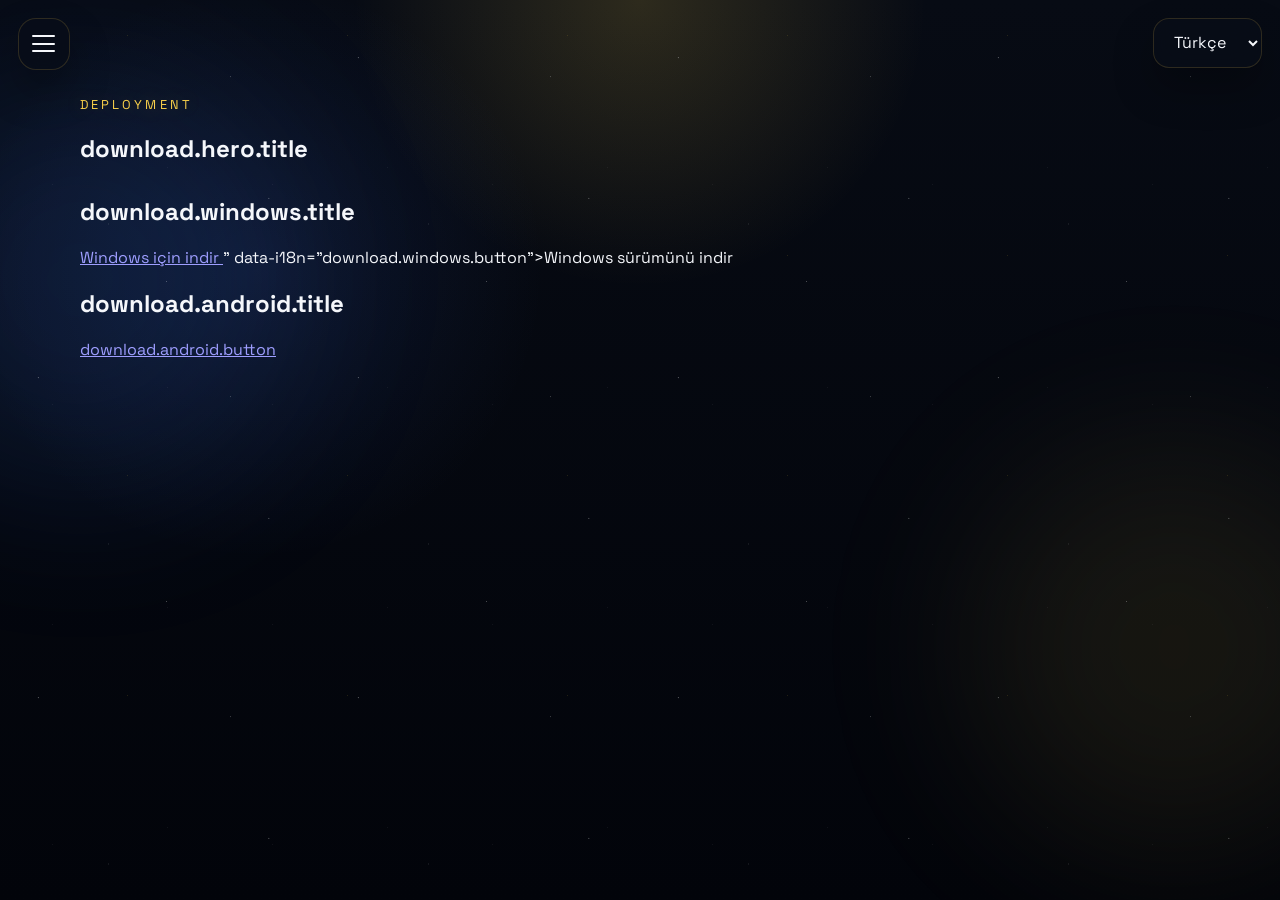
==== download.html @ 8c24c2ae "Update download.html" ====
<!DOCTYPE html>
<html lang="tr">
<head>
  <meta charset="UTF-8">
  <meta name="viewport" content="width=device-width, initial-scale=1.0">
  <meta name="referrer" content="strict-origin-when-cross-origin">
  <meta name="theme-color" content="#070b14">
  <title>Star Wars Holocron Archive by Eren</title>
  <link rel="preconnect" href="https://fonts.googleapis.com">
  <link rel="preconnect" href="https://fonts.gstatic.com" crossorigin>
  <link href="https://fonts.googleapis.com/css2?family=Space+Grotesk:wght@400;500;700&display=swap" rel="stylesheet">
  <link rel="stylesheet" href="styles.css">
</head>
<body>
  <div class="language-switcher">
    <label class="sr-only" for="languageSelect">Dil seçimi</label>
    <select id="languageSelect" class="language-select" aria-label="Dil seçimi">
      <option value="tr">Türkçe</option>
      <option value="en">English</option>
    </select>
  </div>

  <button
    id="menuToggle"
    class="menu-toggle"
    type="button"
    aria-label="Menüyü aç"
    aria-expanded="false"
    aria-controls="siteMenu"
  >
    <span></span>
    <span></span>
    <span></span>
  </button>

  <aside id="siteMenu" class="site-menu hidden" aria-hidden="true">
    <div id="menuBackdrop" class="site-menu-backdrop" data-nav-close></div>
    <nav class="site-menu-panel" aria-label="Site menüsü">
      <p class="site-menu-eyebrow" data-i18n="menu.navigation">Navigation</p>
      <a class="site-menu-link" href="index.html" data-nav-close data-i18n="menu.home">Anasayfa</a>
      <a class="site-menu-link" href="history.html" data-nav-close data-i18n="menu.history">Tarihçe</a>
      <a class="site-menu-link" href="download.html" data-nav-close data-i18n="menu.download">Uygulamayı İndir</a>
    </nav>
  </aside>

  <div class="background-glow background-glow-left"></div>
  <div class="background-glow background-glow-right"></div>
  <div class="starfield starfield-back"></div>
  <div class="starfield starfield-front"></div>

  <main class="page-shell page-shell-history">
    <section class="history-hero">
      <p class="eyebrow">Deployment</p>
      <h1 data-i18n="download.hero.title">Uygulamayı İndirin!</h1>
    </section>

    <section class="download-grid">
      <article class="download-card">
        <h2 data-i18n="download.windows.title">Windows için indir</h2>
        <a class="download-link" href="<a href="https://github.com/Erensw099/Star-Wars/raw/main/release-tauri/Star-Wars-Holocron-Archive-by-Eren-Tauri.zip">
  Windows için indir
</a>
" data-i18n="download.windows.button">Windows sürümünü indir</a>
      </article>

      <article class="download-card">
        <h2 data-i18n="download.android.title">Android için indir</h2>
        <a class="download-link disabled" href="#" aria-disabled="true" data-i18n="download.android.button">Yakında</a>
      </article>
    </section>
  </main>

  <script src="app.js" defer></script>
</body>
</html>
---- styles.css ----
:root {
  --bg: #03060d;
  --panel: linear-gradient(180deg, rgba(11, 18, 34, 0.92), rgba(7, 12, 24, 0.9));
  --panel-border: rgba(250, 204, 21, 0.2);
  --text: #f5f7fb;
  --muted: #99abc7;
  --accent: #8bd8ff;
  --accent-strong: #f7cf4b;
  --shadow: 0 26px 70px rgba(0, 0, 0, 0.48);
}

* {
  box-sizing: border-box;
}

html {
  color-scheme: dark;
  -webkit-text-size-adjust: 100%;
}

body {
  margin: 0;
  min-height: 100vh;
  font-family: "Space Grotesk", sans-serif;
  color: var(--text);
  background:
    radial-gradient(circle at top, rgba(247, 207, 75, 0.16), transparent 26%),
    radial-gradient(circle at 20% 30%, rgba(70, 122, 255, 0.12), transparent 24%),
    linear-gradient(180deg, #070b14 0%, #02040a 100%);
  overflow-x: hidden;
  position: relative;
}

body.menu-open {
  overflow: hidden;
}

.language-switcher {
  position: fixed;
  top: 1.1rem;
  right: 1.1rem;
  z-index: 35;
}

.language-select {
  min-height: 3rem;
  padding: 0.8rem 1rem;
  border: 1px solid rgba(247, 207, 75, 0.16);
  border-radius: 16px;
  background: rgba(8, 13, 24, 0.8);
  color: var(--text);
  font: inherit;
  box-shadow: 0 20px 40px rgba(0, 0, 0, 0.28);
  backdrop-filter: blur(16px);
}

.background-glow {
  position: fixed;
  width: 26rem;
  height: 26rem;
  border-radius: 50%;
  filter: blur(90px);
  opacity: 0.35;
  pointer-events: none;
}

.background-glow-left {
  top: 8%;
  left: -10%;
  background: rgba(61, 127, 255, 0.38);
}

.background-glow-right {
  right: -8%;
  bottom: 5%;
  background: rgba(247, 207, 75, 0.24);
}

.starfield {
  position: fixed;
  inset: 0;
  pointer-events: none;
  background-repeat: repeat;
  opacity: 0.45;
}

.starfield-back {
  background-image:
    radial-gradient(2px 2px at 12% 18%, rgba(255, 255, 255, 0.75), transparent 50%),
    radial-gradient(1.5px 1.5px at 72% 24%, rgba(255, 255, 255, 0.8), transparent 50%),
    radial-gradient(1.5px 1.5px at 34% 70%, rgba(255, 255, 255, 0.75), transparent 50%),
    radial-gradient(2px 2px at 84% 62%, rgba(255, 255, 255, 0.7), transparent 50%),
    radial-gradient(1.5px 1.5px at 52% 88%, rgba(255, 255, 255, 0.75), transparent 50%);
  background-size: 320px 320px;
}

.starfield-front {
  background-image:
    radial-gradient(1px 1px at 10% 40%, rgba(255, 255, 255, 0.9), transparent 50%),
    radial-gradient(1px 1px at 58% 16%, rgba(247, 207, 75, 0.8), transparent 50%),
    radial-gradient(1px 1px at 88% 30%, rgba(139, 216, 255, 0.75), transparent 50%),
    radial-gradient(1px 1px at 24% 84%, rgba(255, 255, 255, 0.85), transparent 50%),
    radial-gradient(1px 1px at 76% 76%, rgba(255, 255, 255, 0.8), transparent 50%);
  background-size: 220px 220px;
}

.page-shell {
  width: min(1120px, calc(100% - 2rem));
  margin: 0 auto;
  padding: clamp(2.75rem, 5vw, 4.5rem) 0 5rem;
  position: relative;
  z-index: 1;
}

.menu-toggle {
  position: fixed;
  top: 1.1rem;
  left: 1.1rem;
  z-index: 35;
  width: 3.25rem;
  height: 3.25rem;
  display: inline-flex;
  flex-direction: column;
  justify-content: center;
  gap: 0.34rem;
  padding: 0.85rem;
  border: 1px solid rgba(247, 207, 75, 0.16);
  border-radius: 18px;
  background: rgba(8, 13, 24, 0.8);
  box-shadow: 0 20px 40px rgba(0, 0, 0, 0.28);
  backdrop-filter: blur(16px);
  cursor: pointer;
}

.menu-toggle span {
  width: 100%;
  height: 2px;
  border-radius: 999px;
  background: var(--text);
}

.site-menu {
  position: fixed;
  inset: 0;
  z-index: 34;
}

.site-menu-backdrop {
  position: absolute;
  inset: 0;
  background: rgba(1, 4, 10, 0.74);
  backdrop-filter: blur(8px);
}

.site-menu-panel {
  position: relative;
  z-index: 1;
  width: min(20rem, calc(100% - 2rem));
  height: 100%;
  padding: 5.5rem 1.15rem 1.15rem;
  border-right: 1px solid rgba(247, 207, 75, 0.14);
  background: linear-gradient(180deg, rgba(8, 13, 24, 0.98), rgba(4, 8, 16, 0.96));
  box-shadow: 20px 0 60px rgba(0, 0, 0, 0.4);
}

.site-menu-eyebrow {
  margin: 0 0 1rem;
  color: var(--accent-strong);
  text-transform: uppercase;
  letter-spacing: 0.22em;
  font-size: 0.78rem;
}

.site-menu-link {
  display: block;
  margin-bottom: 0.7rem;
  padding: 0.9rem 1rem;
  border: 1px solid rgba(247, 207, 75, 0.12);
  border-radius: 16px;
  background: rgba(9, 14, 27, 0.62);
  color: var(--text);
  text-decoration: none;
  transition: border-color 180ms ease, transform 180ms ease, background 180ms ease;
}

.site-menu-link:hover,
.site-menu-link:focus-visible {
  transform: translateX(4px);
  border-color: rgba(247, 207, 75, 0.3);
  background: rgba(12, 18, 34, 0.84);
  outline: none;
}

.local-preview-notice {
  margin-bottom: 1.25rem;
  padding: 0.95rem 1rem;
  border-radius: 18px;
  border: 1px solid rgba(247, 207, 75, 0.28);
  background: rgba(247, 207, 75, 0.12);
  color: #f7e7aa;
  line-height: 1.6;
}

.hero {
  margin-bottom: 2.75rem;
}

.page-shell-history {
  padding-top: 6rem;
}

.hero-layout {
  display: grid;
  grid-template-columns: minmax(0, 1.1fr) minmax(280px, 0.9fr);
  gap: 2rem;
  align-items: center;
}

.hero-copy-block {
  max-width: 760px;
  position: relative;
  padding: 1.4rem 1.5rem 1.5rem;
  border: 1px solid rgba(247, 207, 75, 0.1);
  border-radius: 28px;
  background:
    linear-gradient(180deg, rgba(8, 13, 24, 0.42), rgba(8, 13, 24, 0.12)),
    radial-gradient(circle at top left, rgba(247, 207, 75, 0.08), transparent 42%);
  box-shadow: inset 0 1px 0 rgba(255, 255, 255, 0.03);
}

.hero-copy-block::before {
  content: "";
  position: absolute;
  inset: 0;
  border-radius: 28px;
  padding: 1px;
  background: linear-gradient(135deg, rgba(247, 207, 75, 0.18), rgba(139, 216, 255, 0.04), transparent 70%);
  -webkit-mask: linear-gradient(#fff 0 0) content-box, linear-gradient(#fff 0 0);
  -webkit-mask-composite: xor;
  mask-composite: exclude;
  pointer-events: none;
}

.eyebrow {
  margin: 0 0 0.75rem;
  color: var(--accent-strong);
  text-transform: uppercase;
  letter-spacing: 0.24em;
  font-size: 0.8rem;
  text-shadow: 0 0 18px rgba(247, 207, 75, 0.28);
}

.hero h1 {
  margin: 0;
  font-size: clamp(2.4rem, 5vw, 4.8rem);
  line-height: 0.96;
  text-transform: uppercase;
  letter-spacing: 0.03em;
  max-width: 11ch;
  text-shadow: 0 0 30px rgba(139, 216, 255, 0.12);
}

.hero-copy {
  max-width: 52rem;
  margin: 1rem 0 0;
  color: var(--muted);
  font-size: 1.05rem;
  line-height: 1.7;
}

.hero-badge-row {
  display: flex;
  gap: 0.75rem;
  flex-wrap: wrap;
  margin-top: 1.35rem;
}

.hero-badge {
  padding: 0.55rem 0.85rem;
  border-radius: 999px;
  border: 1px solid rgba(247, 207, 75, 0.24);
  background: rgba(9, 14, 27, 0.72);
  color: #dbeafe;
  font-size: 0.88rem;
  box-shadow: inset 0 0 0 1px rgba(255, 255, 255, 0.03);
}

.hero-logo-panel {
  display: flex;
  justify-content: center;
  align-items: center;
  padding: 1.5rem;
}

.hero-logo {
  width: min(100%, 34rem);
  height: auto;
  display: block;
  transform: rotate(-2deg);
  filter: drop-shadow(0 0 34px rgba(247, 207, 75, 0.2));
  transition: transform 220ms ease, filter 220ms ease;
}

.hero:hover .hero-logo {
  transform: rotate(0deg) scale(1.02);
  filter: drop-shadow(0 0 42px rgba(247, 207, 75, 0.28));
}

.toolbar {
  display: flex;
  gap: 1rem;
  justify-content: space-between;
  align-items: end;
  margin-bottom: 1.5rem;
  flex-wrap: wrap;
  padding: 1.2rem 1.25rem;
  border: 1px solid rgba(247, 207, 75, 0.12);
  border-radius: 24px;
  background: rgba(8, 13, 24, 0.66);
  backdrop-filter: blur(14px);
}

.toolbar-copy {
  flex: 1 1 15rem;
}

.toolbar h2,
.toolbar p {
  margin: 0;
}

.toolbar p {
  color: var(--muted);
  margin-top: 0.35rem;
}

.search {
  flex: 1 1 19rem;
}

.search input {
  width: 100%;
  min-height: 3rem;
  padding: 0.95rem 1rem;
  border: 1px solid rgba(139, 216, 255, 0.16);
  border-radius: 999px;
  background: rgba(5, 8, 16, 0.88);
  color: var(--text);
  outline: none;
  box-shadow: var(--shadow);
  font: inherit;
}

.search input::placeholder {
  color: #7d8aa1;
}

.video-grid {
  display: grid;
  grid-template-columns: repeat(auto-fit, minmax(min(100%, 240px), 1fr));
  gap: 1rem;
}

.video-card {
  background: var(--panel);
  border: 1px solid var(--panel-border);
  border-radius: 22px;
  overflow: hidden;
  box-shadow: var(--shadow);
  backdrop-filter: blur(16px);
  transform: translateY(18px);
  opacity: 0;
  animation: rise 0.5s ease forwards;
  position: relative;
  contain: layout paint style;
  content-visibility: auto;
  transition: transform 220ms ease, box-shadow 220ms ease, border-color 220ms ease;
}

.video-card::before {
  content: "";
  position: absolute;
  inset: 0;
  border-radius: 22px;
  padding: 1px;
  background: linear-gradient(180deg, rgba(247, 207, 75, 0.24), rgba(139, 216, 255, 0.08));
  -webkit-mask: linear-gradient(#fff 0 0) content-box, linear-gradient(#fff 0 0);
  -webkit-mask-composite: xor;
  mask-composite: exclude;
  pointer-events: none;
}

.video-link {
  display: block;
  color: inherit;
  text-decoration: none;
  min-height: 100%;
}

.thumbnail-wrap {
  position: relative;
  aspect-ratio: 16 / 9;
  overflow: hidden;
  background: #111827;
}

.thumbnail {
  width: 100%;
  height: 100%;
  object-fit: cover;
  display: block;
  transition: transform 200ms ease, filter 200ms ease;
  filter: saturate(1.05) contrast(1.02);
}

.video-card:hover .thumbnail {
  transform: scale(1.04);
  filter: saturate(1.16) contrast(1.05);
}

.video-card:hover {
  transform: translateY(-6px);
  border-color: rgba(247, 207, 75, 0.32);
  box-shadow: 0 30px 80px rgba(0, 0, 0, 0.44);
}

.video-card:hover .play-badge {
  background: rgba(15, 22, 37, 0.92);
  border-color: rgba(247, 207, 75, 0.42);
}

.video-link:focus-visible {
  outline: none;
}

.video-link:focus-visible .video-card,
.video-card:has(.video-link:focus-visible) {
  transform: translateY(-4px);
  border-color: rgba(139, 216, 255, 0.42);
  box-shadow: 0 0 0 3px rgba(139, 216, 255, 0.14), 0 24px 60px rgba(0, 0, 0, 0.4);
}

.play-badge {
  position: absolute;
  left: 0.9rem;
  bottom: 0.9rem;
  padding: 0.45rem 0.7rem;
  border-radius: 999px;
  background: rgba(7, 11, 22, 0.85);
  border: 1px solid rgba(247, 207, 75, 0.24);
  font-size: 0.8rem;
}

.card-copy {
  padding: 0.95rem 1rem 1.1rem;
}

.video-title {
  margin: 0;
  font-size: 1rem;
  line-height: 1.45;
  min-height: 2.9em;
}

.empty-state {
  margin-top: 1rem;
  padding: 1.4rem;
  border-radius: 20px;
  background: rgba(7, 11, 22, 0.72);
  border: 1px solid var(--panel-border);
  color: var(--muted);
  text-align: center;
}

.history-hero {
  max-width: 56rem;
  margin-bottom: 2rem;
}

.timeline {
  display: grid;
  gap: 1.25rem;
}

.timeline-item {
  display: grid;
  grid-template-columns: minmax(240px, 0.78fr) minmax(0, 1.22fr);
  gap: 1.3rem;
  align-items: stretch;
  padding: 1rem;
  border: 1px solid rgba(247, 207, 75, 0.12);
  border-radius: 28px;
  background: linear-gradient(180deg, rgba(8, 13, 24, 0.8), rgba(4, 8, 16, 0.72));
  box-shadow: var(--shadow);
}

.timeline-media {
  min-height: 13rem;
  display: flex;
  align-items: center;
  justify-content: center;
  padding: 1rem;
  border-radius: 22px;
  background:
    radial-gradient(circle at top, rgba(247, 207, 75, 0.08), transparent 45%),
    rgba(5, 8, 16, 0.88);
  overflow: hidden;
}

.timeline-media img {
  width: 100%;
  height: 100%;
  max-height: 16rem;
  object-fit: cover;
  border-radius: 18px;
  display: block;
  filter: drop-shadow(0 0 24px rgba(247, 207, 75, 0.12));
}

.timeline-copy {
  align-self: center;
}

.timeline-kicker {
  margin: 0 0 0.4rem;
  color: var(--accent-strong);
  text-transform: uppercase;
  letter-spacing: 0.2em;
  font-size: 0.76rem;
}

.timeline-copy h2 {
  margin: 0 0 0.8rem;
  font-size: clamp(1.45rem, 2.3vw, 2rem);
}

.timeline-copy p {
  margin: 0;
  color: var(--muted);
  line-height: 1.75;
}

.timeline-copy p + p {
  margin-top: 0.8rem;
}

.player-modal {
  position: fixed;
  inset: 0;
  z-index: 20;
  display: grid;
  place-items: center;
  padding: 1rem;
}

.player-backdrop {
  position: absolute;
  inset: 0;
  background: rgba(1, 4, 10, 0.82);
  backdrop-filter: blur(10px);
}

.player-panel {
  position: relative;
  width: min(900px, 100%);
  max-height: min(92dvh, 52rem);
  border-radius: 24px;
  border: 1px solid rgba(247, 207, 75, 0.18);
  background: linear-gradient(180deg, rgba(8, 13, 24, 0.98), rgba(4, 8, 16, 0.98));
  box-shadow: 0 30px 80px rgba(0, 0, 0, 0.55);
  overflow: hidden;
}

.player-header {
  display: flex;
  align-items: center;
  justify-content: space-between;
  gap: 1rem;
  padding: 1rem 1rem 0.5rem;
}

.player-header h2 {
  margin: 0;
  font-size: 1rem;
}

.close-player {
  min-height: 2.75rem;
  border: 1px solid rgba(139, 216, 255, 0.18);
  background: rgba(9, 14, 27, 0.72);
  color: var(--text);
  border-radius: 999px;
  padding: 0.6rem 0.9rem;
  cursor: pointer;
}

.player-frame-wrap {
  aspect-ratio: 16 / 9;
  background: #000;
}

.player-frame {
  display: block;
  width: 100%;
  height: 100%;
  border: 0;
}

.player-help {
  display: flex;
  align-items: center;
  justify-content: space-between;
  gap: 1rem;
  padding: 0.9rem 1rem 1rem;
  border-top: 1px solid rgba(255, 255, 255, 0.06);
}

.player-help-text {
  margin: 0;
  color: var(--muted);
  font-size: 0.92rem;
  line-height: 1.5;
}

.open-on-youtube {
  flex-shrink: 0;
  min-height: 2.75rem;
  padding: 0.7rem 0.95rem;
  border-radius: 999px;
  border: 1px solid rgba(247, 207, 75, 0.24);
  background: rgba(247, 207, 75, 0.1);
  color: var(--text);
  text-decoration: none;
}

.hidden {
  display: none;
}

.sr-only {
  position: absolute;
  width: 1px;
  height: 1px;
  padding: 0;
  margin: -1px;
  overflow: hidden;
  clip: rect(0, 0, 0, 0);
  white-space: nowrap;
  border: 0;
}

@keyframes rise {
  to {
    opacity: 1;
    transform: translateY(0);
  }
}

@media (max-width: 640px) {
  .page-shell {
    width: min(100% - 1rem, 1120px);
    padding-top: 2.2rem;
    padding-bottom: 3rem;
  }

  .menu-toggle {
    top: 0.75rem;
    left: 0.75rem;
    width: 3rem;
    height: 3rem;
  }

  .language-switcher {
    top: 0.75rem;
    right: 0.75rem;
  }

  .language-select {
    min-height: 2.8rem;
    padding: 0.7rem 0.85rem;
  }

  .site-menu-panel {
    width: min(18rem, calc(100% - 1rem));
    padding-top: 5rem;
  }

  .hero h1 {
    max-width: none;
    font-size: clamp(2.2rem, 11vw, 3.4rem);
  }

  .hero-layout {
    grid-template-columns: 1fr;
    gap: 1.25rem;
  }

  .hero-copy-block {
    padding: 1.15rem 1rem 1.2rem;
    border-radius: 24px;
  }

  .hero-logo-panel {
    order: -1;
    padding: 0 0 0.25rem;
  }

  .hero-logo {
    width: min(100%, 22rem);
    transform: none;
  }

  .hero-copy {
    font-size: 0.98rem;
    line-height: 1.6;
  }

  .toolbar {
    align-items: stretch;
    padding: 1rem;
    border-radius: 20px;
  }

  .video-grid {
    grid-template-columns: 1fr;
  }

  .search input {
    width: 100%;
  }

  .play-badge {
    left: 0.75rem;
    right: 0.75rem;
    bottom: 0.75rem;
    text-align: center;
  }

  .card-copy {
    padding: 0.9rem 0.9rem 1rem;
  }

  .player-modal {
    padding: 0.5rem;
  }

  .player-panel {
    max-height: calc(100dvh - 1rem);
    border-radius: 20px;
  }

  .player-header {
    padding: 0.85rem 0.85rem 0.5rem;
    align-items: flex-start;
    flex-direction: column;
  }

  .player-help {
    align-items: stretch;
    flex-direction: column;
  }

  .timeline-item {
    grid-template-columns: 1fr;
    padding: 0.9rem;
    border-radius: 22px;
  }

  .timeline-media {
    min-height: 11rem;
  }

}

@media (max-width: 480px) {
  .background-glow {
    width: 18rem;
    height: 18rem;
    filter: blur(72px);
  }

  .starfield-front {
    opacity: 0.25;
  }

  .hero-badge {
    width: 100%;
    text-align: center;
  }
}

@media (prefers-reduced-motion: reduce) {
  *,
  *::before,
  *::after {
    scroll-behavior: auto !important;
    animation: none !important;
    transition: none !important;
  }

  .video-card {
    opacity: 1;
    transform: none;
  }
}
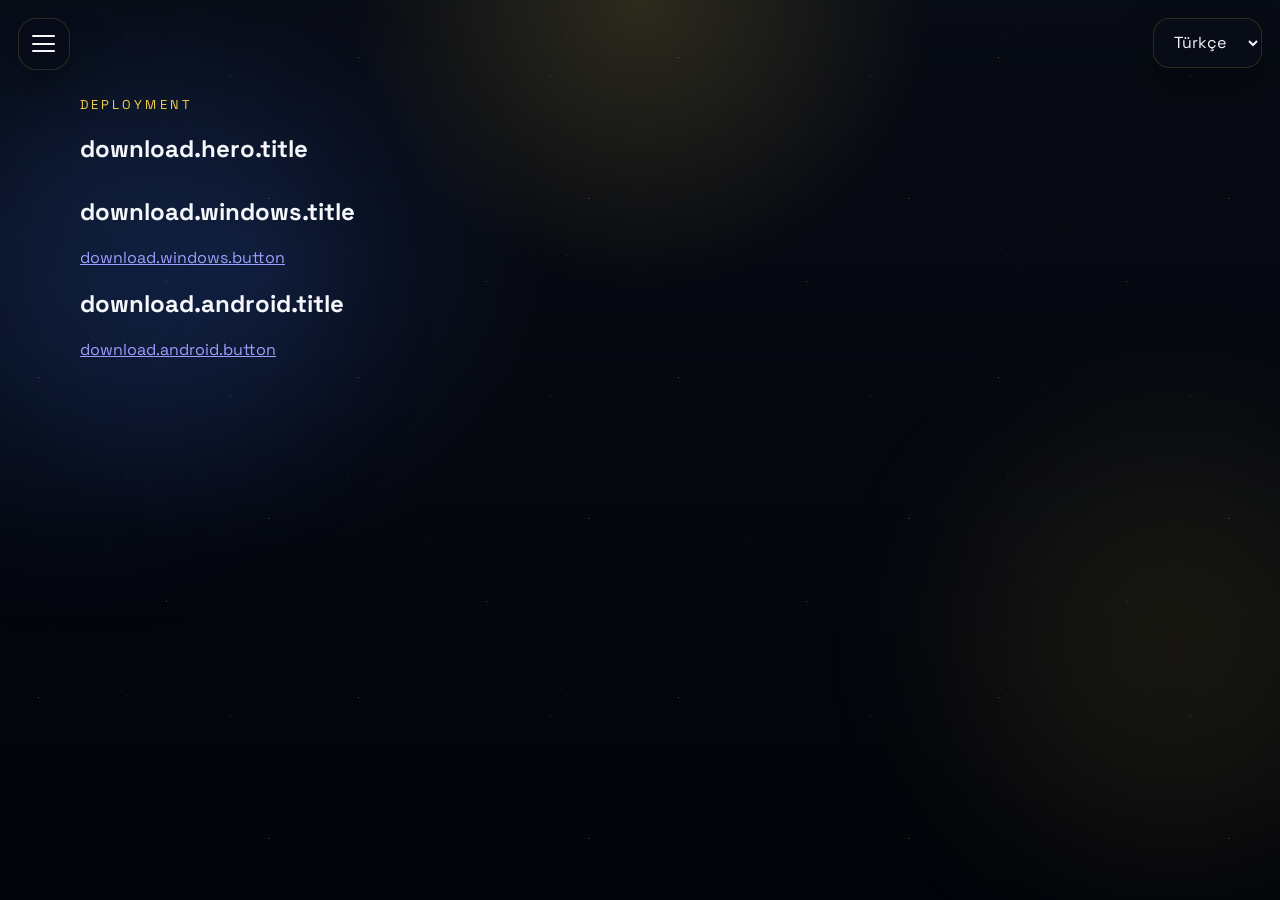
==== commit 1052b527: "Add files via upload" ====
--- a/download.html
+++ b/download.html
@@ -57,10 +57,7 @@
     <section class="download-grid">
       <article class="download-card">
         <h2 data-i18n="download.windows.title">Windows için indir</h2>
-        <a class="download-link" href="<a href="https://github.com/Erensw099/Star-Wars/raw/main/release-tauri/Star-Wars-Holocron-Archive-by-Eren-Tauri.zip">
-  Windows için indir
-</a>
-" data-i18n="download.windows.button">Windows sürümünü indir</a>
+        <a class="download-link" href="release-tauri/Star-Wars-Holocron-Archive-by-Eren-Setup.exe" data-i18n="download.windows.button">Windows sürümünü indir</a>
       </article>
 
       <article class="download-card">
